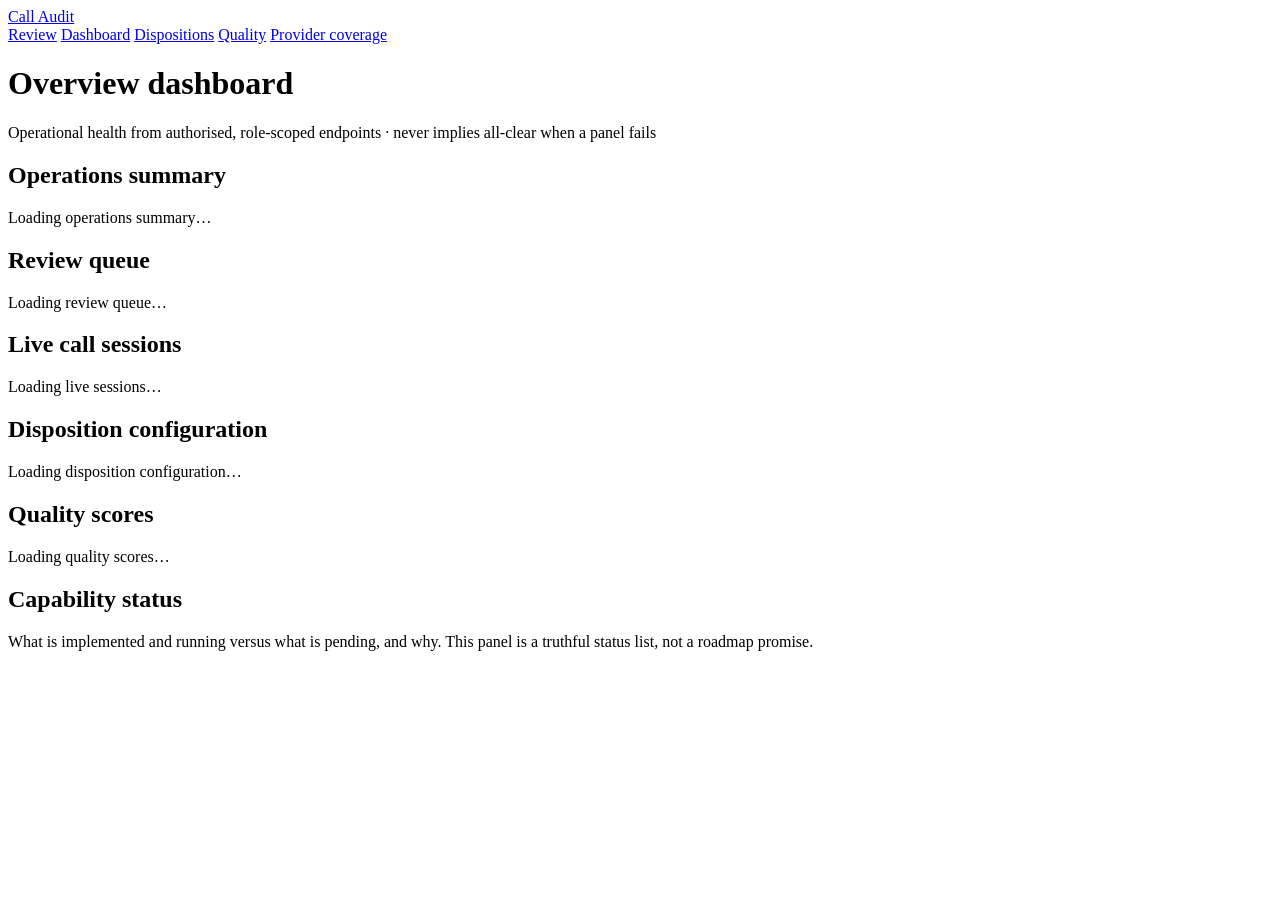
==== web/dashboard.html @ b256d24e "feat: add overview dashboard and disposition configuration UI Add /dashboard (operations summary, re" ====
<!doctype html>
<html lang="en">
  <head>
    <meta charset="utf-8">
    <meta name="viewport" content="width=device-width, initial-scale=1">
    <title>Overview dashboard · Call Audit</title>
    <link rel="stylesheet" href="/analyst-assets/styles.css">
    <script src="/analyst-assets/dashboard.js" defer></script>
  </head>
  <body>
    <header class="topbar">
      <a class="brand" href="/analyst">Call Audit</a>
      <nav aria-label="Primary navigation" class="primary-nav">
        <a href="/analyst">Review</a>
        <a href="/dashboard" aria-current="page">Dashboard</a>
        <a href="/dispositions">Dispositions</a>
        <a href="/quality">Quality</a>
        <a href="/providers">Provider coverage</a>
      </nav>
    </header>
    <div class="page-intro"><h1>Overview dashboard</h1><span>Operational health from authorised, role-scoped endpoints · never implies all-clear when a panel fails</span></div>
    <main class="report-layout dashboard-page">
      <section aria-labelledby="kpi-title" class="block">
        <h2 id="kpi-title">Operations summary</h2>
        <p id="kpi-status" class="status" role="status" aria-live="polite">Loading operations summary…</p>
        <div id="kpi-tiles" class="kpi-tiles"></div>
      </section>
      <div class="dashboard-grid">
        <section aria-labelledby="queue-panel-title" class="block panel-card">
          <h2 id="queue-panel-title">Review queue</h2>
          <p id="queue-panel-status" class="status" role="status" aria-live="polite">Loading review queue…</p>
          <div id="queue-panel-body"></div>
        </section>
        <section aria-labelledby="live-panel-title" class="block panel-card">
          <h2 id="live-panel-title">Live call sessions</h2>
          <p id="live-panel-status" class="status" role="status" aria-live="polite">Loading live sessions…</p>
          <div id="live-panel-body"></div>
        </section>
        <section aria-labelledby="disposition-panel-title" class="block panel-card">
          <h2 id="disposition-panel-title">Disposition configuration</h2>
          <p id="disposition-panel-status" class="status" role="status" aria-live="polite">Loading disposition configuration…</p>
          <div id="disposition-panel-body"></div>
        </section>
        <section aria-labelledby="scores-panel-title" class="block panel-card">
          <h2 id="scores-panel-title">Quality scores</h2>
          <p id="scores-panel-status" class="status" role="status" aria-live="polite">Loading quality scores…</p>
          <div id="scores-panel-body"></div>
        </section>
      </div>
      <section aria-labelledby="capability-title" class="block capability-panel">
        <h2 id="capability-title">Capability status</h2>
        <p>What is implemented and running versus what is pending, and why. This panel is a truthful status list, not a roadmap promise.</p>
        <ul id="capability-list" class="capability-status-list"></ul>
      </section>
    </main>
  </body>
</html>
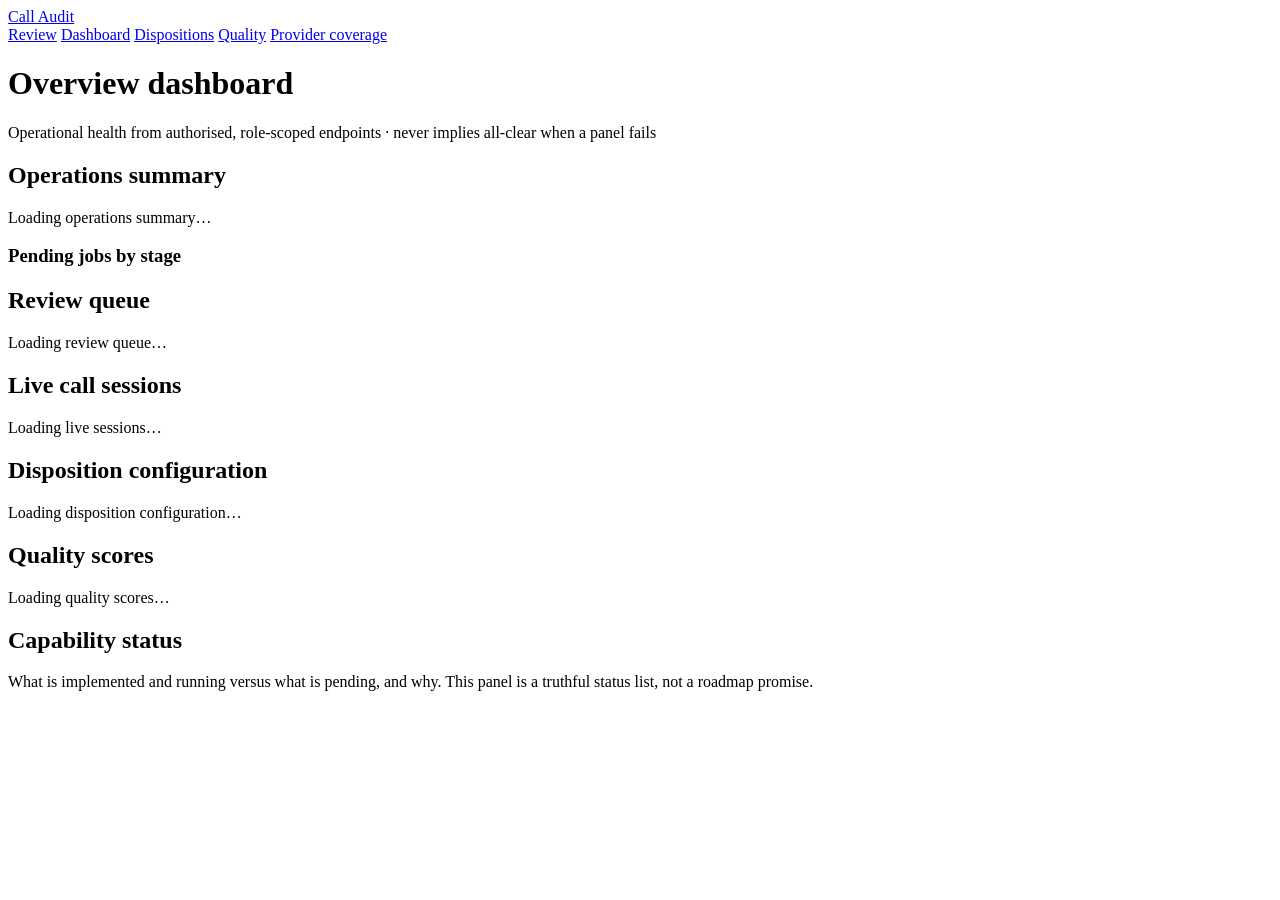
==== commit 519ae84b: "feat: add worker/job metrics exporter and per-stage operations dashboard Add GET /metrics (Prometheu" ====
--- a/web/dashboard.html
+++ b/web/dashboard.html
@@ -24,6 +24,8 @@
         <h2 id="kpi-title">Operations summary</h2>
         <p id="kpi-status" class="status" role="status" aria-live="polite">Loading operations summary…</p>
         <div id="kpi-tiles" class="kpi-tiles"></div>
+        <h3 id="pending-by-stage-title">Pending jobs by stage</h3>
+        <div id="pending-by-stage-body"></div>
       </section>
       <div class="dashboard-grid">
         <section aria-labelledby="queue-panel-title" class="block panel-card">
